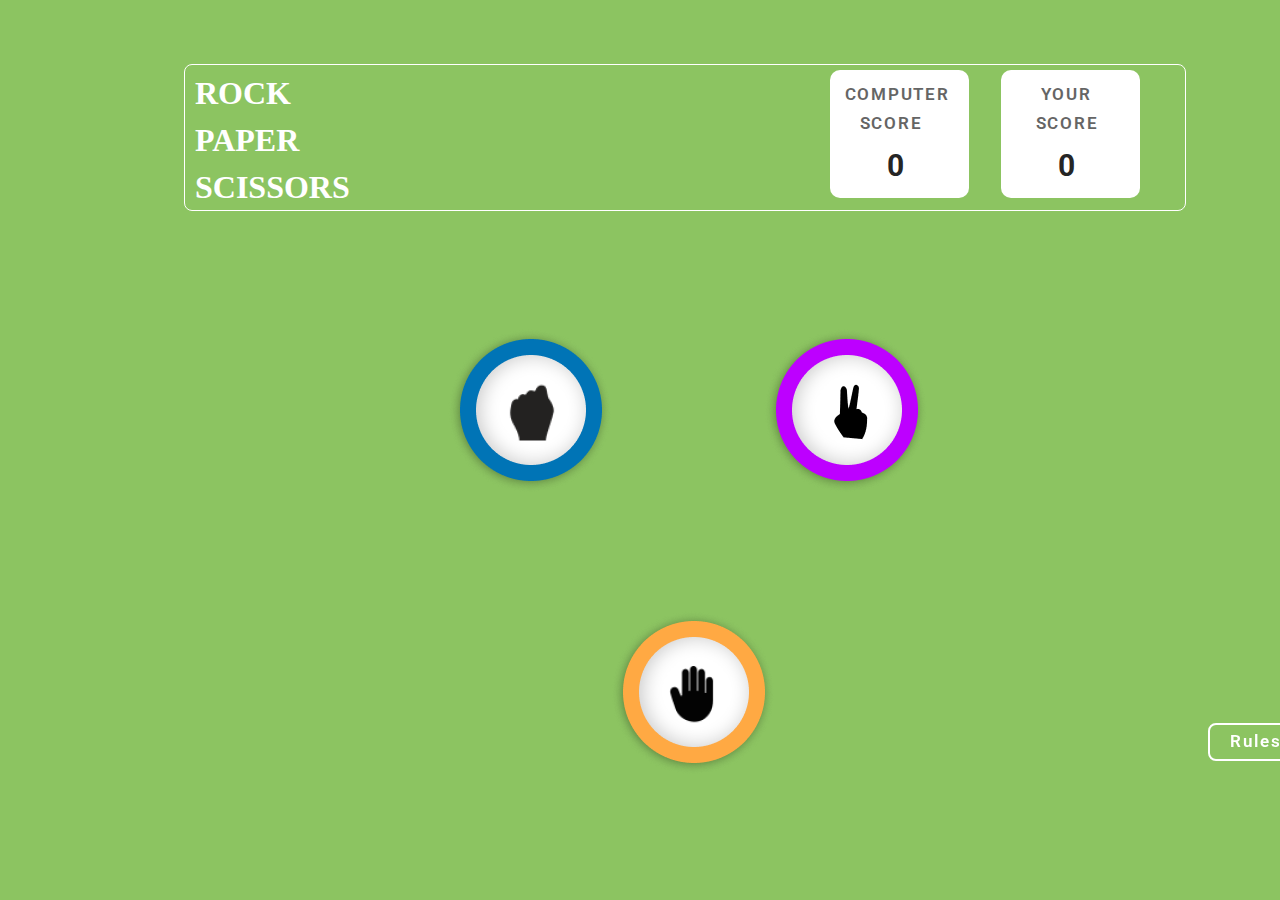
==== index.html @ e1d3ca86 "Initial commit" ====
<!DOCTYPE html>
<html lang="en">
<head>
    <meta charset="UTF-8">
    <meta name="viewport" content="width=device-width, initial-scale=1.0">
    <link rel="icon" href="assets/Group 1.png" type="image/x-icon">
    <title>Rock Paper and Scissors</title>
    <link href="style.css" rel="stylesheet">
</head>
<body>
    <div class="rectangle">
        <div>
            <h1>ROCK</h1>
            <h1>PAPER</h1>
            <h1>SCISSORS</h1>
        </div>
        <div class="computer_score" id="pc">
            <h2>COMPUTER </h2>
            <h4>SCORE</h4>
            <p>0</p>
        </div>
        <div class="Your_score" id="player">
            <h2>YOUR </h2>
            <h4>SCORE</h4>
            <p>0</p>
        </div>
        
    </div>

    <div id="choices">
        <div id="playerChoice" class="choice"></div>
        <div id="computerChoice" class="choice"></div>
    </div>
    <div class="triangle"> 
        <div class="blue " id="rock">
            <img src="assets/Group 2.png" alt="blue">
            <img src="assets/rock.png" alt="">
        </div>
        <div class="line"></div>
        
        <div class="purple" id="scissors"> 
            <img src="assets/Group 3.png" alt="purple">
            <img src="assets/scissors.png" alt="">
        </div>
        <!-- <div class="line"></div> -->
        
        </div>
        <button id="showRules" onclick="toggleRulesMenu()">Rules</button>
        <div class="hidden" id="rulesMenu">
            <h3>Game Rules</h3>
            <ul>
                <li>Rock beats scissors, scissors beat paper, and paper beats rock.</li>
                <li>Agree ahead of time whether you’ll count off “rock, paper, scissors, shoot” or just “rock, paper, scissors.”</li>
                <li>Use rock, paper, scissors to settle minor decisions or simply play to pass the time</li>
                <li>If both players lay down the same hand, each player lays down another hand</li>
            </ul>
        </div>

        <div class="yellow" id="paper">        
            <img src="assets/Group 1.png" alt="yellow">
            <img src="assets/paper.png" alt="">
        </div>



        
    <script src="script.js"></script>
</body>
</html>
---- style.css ----
@import url('https://fonts.googleapis.com/css2?family=Roboto:wght@300;400;500;700&display=swap');

body{
    background-color: #8CC461;;
}
.rectangle {
    width: 1000px;
    height: 145px;
    background-color: transparent;
    border: 1px solid white; 
    border-radius: 8px; 
    position: center;
    margin-top: 4rem;
    margin-left: 11rem;
    display: flex;
}
.rectangle h1{
    padding: 0;
    margin: 0;
    margin-left: 10px;
    margin-top: 10px;
    color: white;
}
.computer_score{
    width: 139px;
    height: 128px;
    background-color: white;
    margin-top:5px;
    margin-left: 30rem;
    border-radius: 10px;
}
.line{
    width: 50px;
    height: 50px;
    color: black;
}


 h2{
    color: #656565;
font-family: Roboto;
font-size: 17px;
font-style: normal;
font-weight: 600;
line-height: normal;
letter-spacing: 1.7px; 
margin-left: 5px;
}
.Your_score{
    width: 139px;
    height: 128px;
    background-color: white;
    margin-top:5px;
    margin-left: 2rem;
    border-radius: 10px;
}

.triangle {
    display: flex;
    align-items: center;
    height: 400px;
    width: 500px;
}
.blue{
    margin-left: 35rem;
    display: flex;  
    align-items: center; 
    cursor: pointer;
}
.blue img {
    height: auto; 
    margin-left: -7.5rem ; 
}

.purple{
    margin-left: 18rem;
    display: flex;
    align-items: center;
    cursor: pointer;

}
.purple img{
    margin-left:-6rem;
}

.yellow{
    margin-left: 45rem;
    display: flex;
    align-items: center;
    cursor: pointer;
    width: 40px;

}
.yellow img{
    margin-left: -7.3rem;
}


.hidden{
    display: none;
    
}
#rulesMenu{
    width: 278px;
    height: 350px;
    background:#004429;
    border: 5px solid white; 
    border-radius: 8px; 
    position: relative;
    margin-top: -19rem;
    margin-left: 65rem;
    align-items: center;
    position: absolute;
}

ul {
    list-style: none; /* Remove default list styles */
    padding-left: 20px; /* Add some left padding for spacing */
}

li {
    position: relative; /* Set position to relative */
    padding-left: 20px; /* Add space between bullet and content */
    padding-right: 20px;
    margin-bottom: 15px; /* Add spacing between list items */
    font-family: 'Roboto', sans-serif;
    color: #FFF;
   font-size: 13px;
   font-style: normal;
   font-weight: 400;
   line-height: normal;

    
}

li:before {
    content: ''; /* Empty content generated for the bullet */
    position: absolute;
    left: 0;
    top: 6px; /* Adjust vertical positioning */
    width: 10px; /* Width of the rectangle bullet */
    height: 10px; /* Height of the rectangle bullet */
    background-color: #FFD600; /* Bullet color */
    border-radius: 2px; /* Rounded corners for the rectangle */
}
h3{
    margin-left: 4rem;
    color: #FFF;
    font-family: Roboto;

   font-size: 29px;
   font-style: normal;
   font-weight: 500;
   line-height: normal;
}
#showRules{
    background:transparent;
    border-radius: 8px; 
    position: fixed;
    margin-top: 7rem;
    margin-left: 75rem;
    padding: 10px;
    align-items: center;
    box-shadow: 0;

    border: 2px solid white; /* Specify border style, width, and color */
    background-color: transparent;
    color: white;
    width: 6rem;

    color: #FFF;
font-family: Roboto;
font-size: 17px;
font-style: normal;
font-weight: 600;
line-height: 82.187%; /* 17.259px */
letter-spacing: 2.1px;
}

 p{
    margin-left: -0.5rem;
    margin-top: -0.5rem;

    
color: #252525;
text-align: center;
font-family: Roboto;
font-size: 30px;
font-style: normal;
font-weight: 700;
line-height: normal;
}

.computer_score h2{
    margin-left:15px ;
}
 .computer_score h4{
    color: #656565;
    font-family: Roboto;
    font-size: 17px;
    font-style: normal;
    font-weight: 600;
    line-height: normal;
    letter-spacing: 1.7px; 
    margin-left: 5px;
    margin-left:30px ;
    margin-top: -5px;
}
.Your_score h2{
    margin-left:40px ;

}
.Your_score h4{
    color: #656565;
    font-family: Roboto;
    font-size: 17px;
    font-style: normal;
    font-weight: 600;
    line-height: normal;
    letter-spacing: 1.7px; 
    margin-left: 5px;
    margin-left:35px ;
    margin-top: -5px;
}

.playagain{
    width: 8rem;
    height: 2rem;
    background-color: white;
    margin-top: 35%;
    margin-left: 45%;
    margin-right: 46%;
    padding-top: 0.6rem;
    padding-left: 2rem;
    border-radius: 5px;
}
.playagain a {
    text-decoration: none; /* Remove underline */
    color: #6B6B6B; 
}
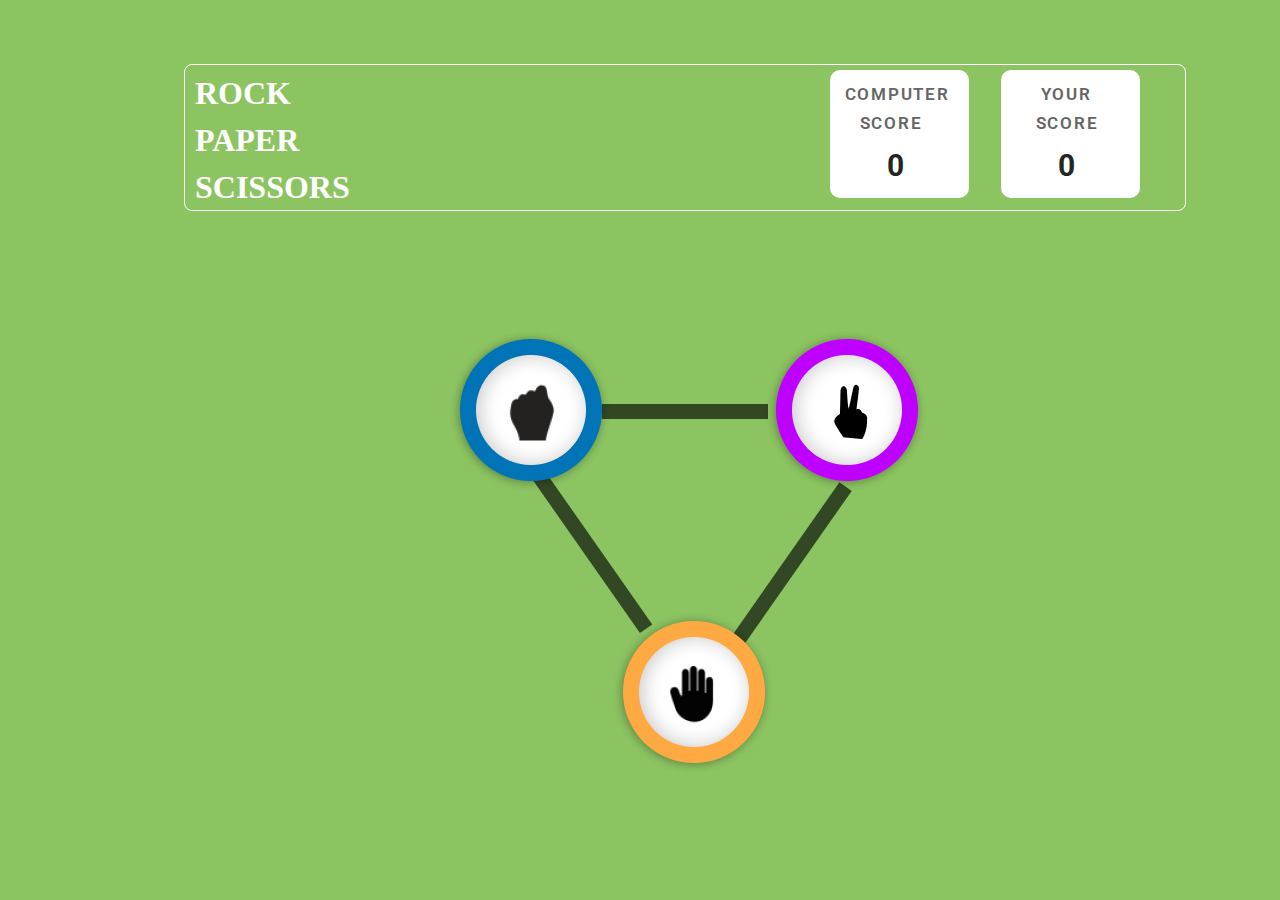
==== commit 346d3d59: "Updated Code" ====
--- a/index.html
+++ b/index.html
@@ -35,15 +35,16 @@
         <div class="blue " id="rock">
             <img src="assets/Group 2.png" alt="blue">
             <img src="assets/rock.png" alt="">
+            <hr class="line1">
         </div>
-        <div class="line"></div>
         
         <div class="purple" id="scissors"> 
             <img src="assets/Group 3.png" alt="purple">
             <img src="assets/scissors.png" alt="">
         </div>
         <!-- <div class="line"></div> -->
-        
+        <hr class="line2">
+
         </div>
         <button id="showRules" onclick="toggleRulesMenu()">Rules</button>
         <div class="hidden" id="rulesMenu">
@@ -60,10 +61,8 @@
             <img src="assets/Group 1.png" alt="yellow">
             <img src="assets/paper.png" alt="">
         </div>
+        <hr class="line3">
 
-
-
-        
     <script src="script.js"></script>
 </body>
 </html>--- a/style.css
+++ b/style.css
@@ -2,7 +2,7 @@
 @import url('https://fonts.googleapis.com/css2?family=Roboto:wght@300;400;500;700&display=swap');
 
 body{
-    background-color: #8CC461;;
+    background-color: #8CC461;
 }
 .rectangle {
     width: 1000px;
@@ -30,11 +30,44 @@
     margin-left: 30rem;
     border-radius: 10px;
 }
-.line{
-    width: 50px;
-    height: 50px;
+.line1{
+    margin-left: 2.1rem;
+    position: absolute;
+    width: 13vw;
+    height: 15px;
+    background-color: rgba(0, 0, 0, 0.64);
     color: black;
-}
+    border: none;
+    z-index: -1;
+
+}
+.line2 {
+    margin-left: 33rem;
+    margin-top: 8rem;
+    position: absolute;
+    width: 15vw;
+    height: 15px;
+    background-color: rgba(0, 0, 0, 0.64);
+    color: black;
+    border: none;
+    z-index: -1;
+    transform: rotate(55deg); /* Apply a 45-degree counter-clockwise rotation */
+    transform-origin: left center; /* Set the rotation origin to the left side of the element */
+}
+.line3 {
+    margin-left: 45rem;
+    margin-top: -8rem;
+    position: absolute;
+    width: 16vw;
+    height: 15px;
+    background-color: rgba(0, 0, 0, 0.64);
+    color: black;
+    border: none;
+    z-index: -1;
+    transform: rotate(-55deg); /* Apply a 45-degree counter-clockwise rotation */
+    transform-origin: left center; /* Set the rotation origin to the left side of the element */
+}
+
 
 
  h2{
@@ -97,22 +130,7 @@
 }
 
 
-.hidden{
-    display: none;
-    
-}
-#rulesMenu{
-    width: 278px;
-    height: 350px;
-    background:#004429;
-    border: 5px solid white; 
-    border-radius: 8px; 
-    position: relative;
-    margin-top: -19rem;
-    margin-left: 65rem;
-    align-items: center;
-    position: absolute;
-}
+
 
 ul {
     list-style: none; /* Remove default list styles */
@@ -154,12 +172,28 @@
    font-weight: 500;
    line-height: normal;
 }
+.hidden{
+    display: none;
+    
+}
+#rulesMenu{
+    width: 278px;
+    height: 350px;
+    background:#004429;
+    border: 5px solid white; 
+    border-radius: 8px; 
+    position: relative;
+    margin-top: -15rem;
+    margin-left: 68rem;
+    align-items: center;
+    position: absolute;
+}
 #showRules{
     background:transparent;
     border-radius: 8px; 
     position: fixed;
-    margin-top: 7rem;
-    margin-left: 75rem;
+    margin-top: 8.5rem;
+    margin-left: 80rem;
     padding: 10px;
     align-items: center;
     box-shadow: 0;
